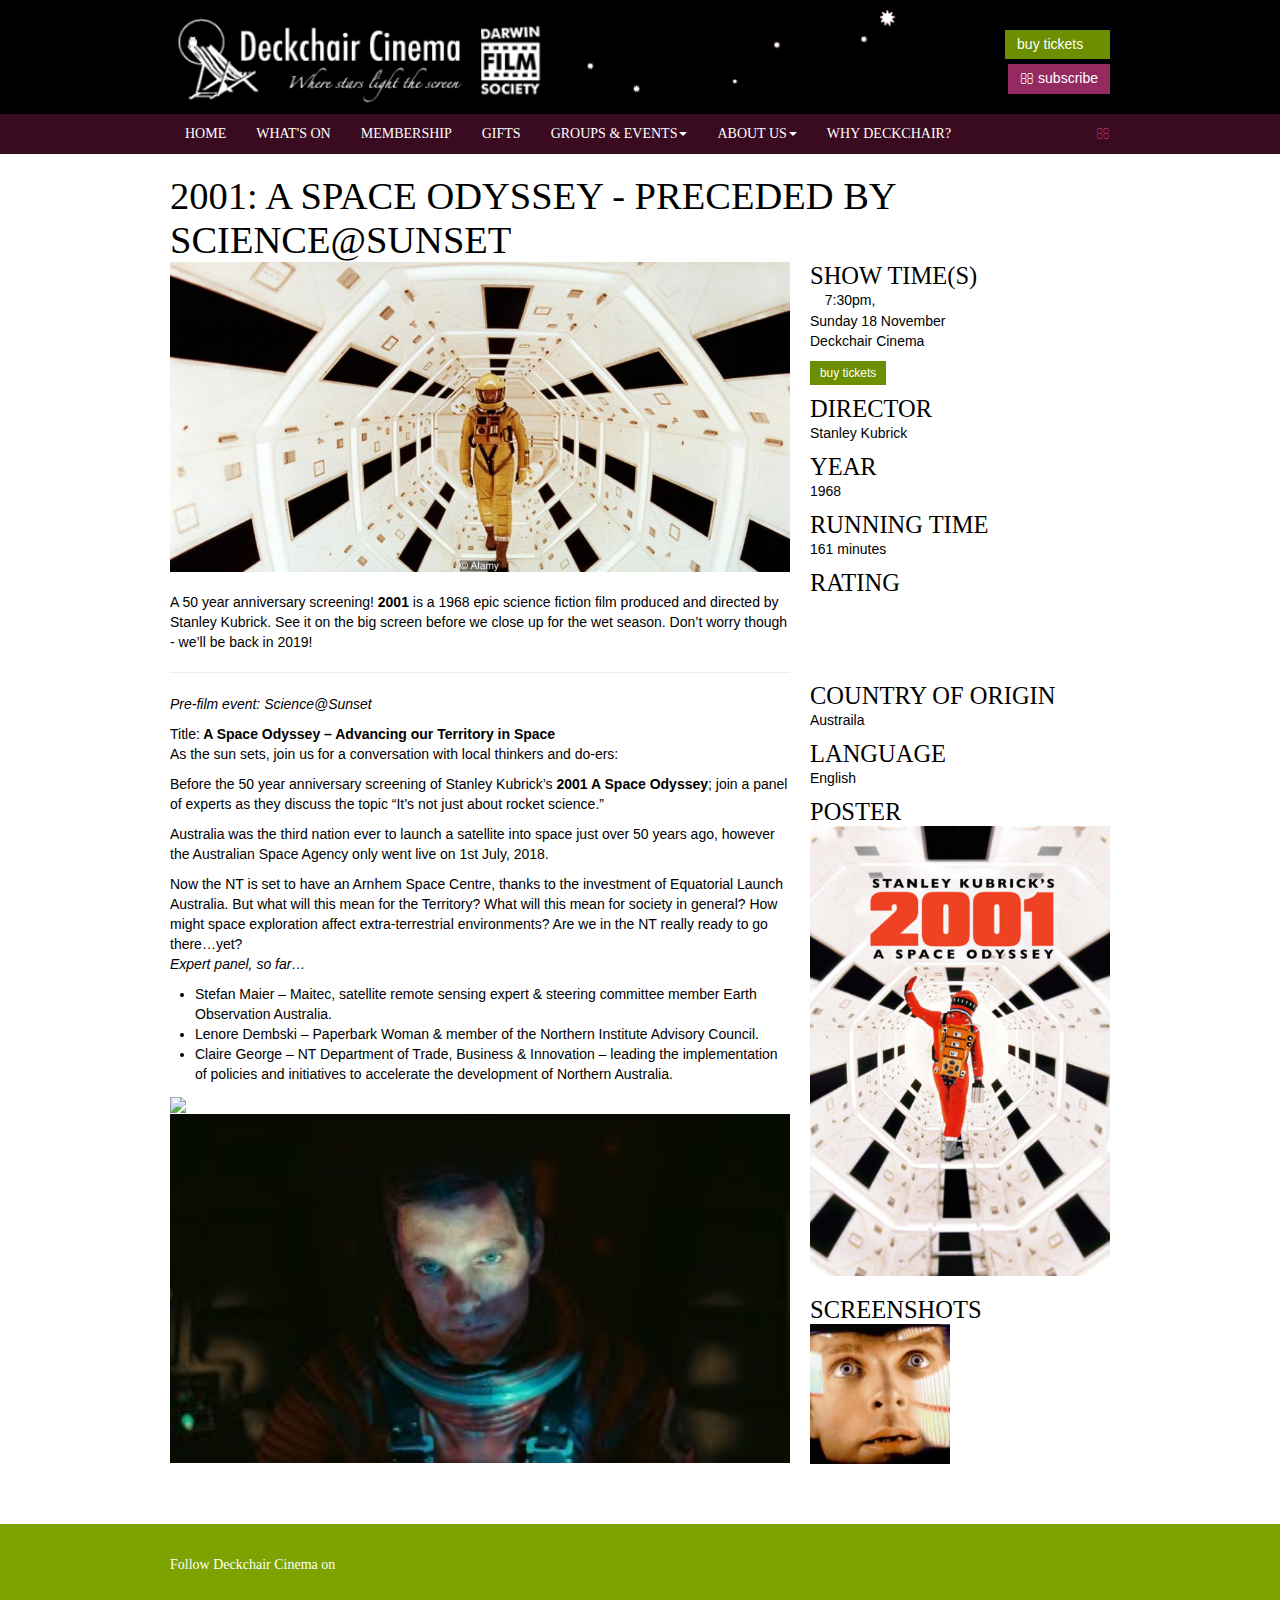
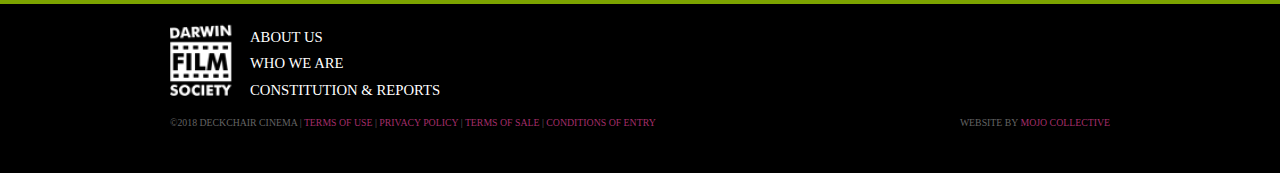
==== films/a-space-odyssey.html @ 17f924b2 "mocked website" ====
<!DOCTYPE html>
<!--[if IE 7]><html class="ie ie7" lang="en-US" prefix="og: http://ogp.me/ns#"><![endif]-->
<!--[if IE 8]><html class="ie ie8" lang="en-US" prefix="og: http://ogp.me/ns#"><![endif]-->
<!--[if !(IE 7) | !(IE 8)  ]><!-->
<html prefix="og: http://ogp.me/ns#" lang="en-US"><!--<![endif]--><head>
<meta http-equiv="content-type" content="text/html; charset=UTF-8">

	<meta name="viewport" content="width=device-width, initial-scale=1.0">


<!-- This site is optimized with the Yoast SEO plugin v4.0.2 - https://yoast.com/wordpress/plugins/seo/ -->
<title>2001: A Space Odyssey - preceded by Science@Sunset - Deckchair Cinema</title>
<link rel="canonical" href="http://www.deckchaircinema.com/films/a-space-odyssey/">
<meta property="og:locale" content="en_US">
<meta property="og:type" content="article">
<meta property="og:title" content="2001: A Space Odyssey - preceded by Science@Sunset - Deckchair Cinema">
<meta property="og:description" content="A 50 year anniversary screening! 2001 is a 1968 epic science fiction film produced and directed by Stanley Kubrick. See it on the big screen before we close up for the wet season. Don’t worry though – we’ll be back in 2019! Pre-film event: Science@Sunset Title: A Space Odyssey – Advancing our Territory in Space …">
<meta property="og:url" content="http://www.deckchaircinema.com/films/a-space-odyssey/">
<meta property="og:site_name" content="Deckchair Cinema">
<meta property="article:section" content="Films">
<meta property="article:published_time" content="2018-09-12T13:21:28+00:00">
<meta property="article:modified_time" content="2018-11-14T13:20:01+00:00">
<meta property="og:updated_time" content="2018-11-14T13:20:01+00:00">
<!-- / Yoast SEO plugin. -->

<link rel="dns-prefetch" href="http://s.w.org/">
		<script async="" src="A%20Space%20Odyssey%20-%20Deckchair%20Cinema_files/fbevents.js"></script><script async="" src="A%20Space%20Odyssey%20-%20Deckchair%20Cinema_files/analytics.js"></script><script type="text/javascript">
			window._wpemojiSettings = {"baseUrl":"https:\/\/s.w.org\/images\/core\/emoji\/2.2.1\/72x72\/","ext":".png","svgUrl":"https:\/\/s.w.org\/images\/core\/emoji\/2.2.1\/svg\/","svgExt":".svg","source":{"concatemoji":"http:\/\/www.deckchaircinema.com\/wp-includes\/js\/wp-emoji-release.min.js?ver=4.7.11"}};
			!function(a,b,c){function d(a){var b,c,d,e,f=String.fromCharCode;if(!k||!k.fillText)return!1;switch(k.clearRect(0,0,j.width,j.height),k.textBaseline="top",k.font="600 32px Arial",a){case"flag":return k.fillText(f(55356,56826,55356,56819),0,0),!(j.toDataURL().length<3e3)&&(k.clearRect(0,0,j.width,j.height),k.fillText(f(55356,57331,65039,8205,55356,57096),0,0),b=j.toDataURL(),k.clearRect(0,0,j.width,j.height),k.fillText(f(55356,57331,55356,57096),0,0),c=j.toDataURL(),b!==c);case"emoji4":return k.fillText(f(55357,56425,55356,57341,8205,55357,56507),0,0),d=j.toDataURL(),k.clearRect(0,0,j.width,j.height),k.fillText(f(55357,56425,55356,57341,55357,56507),0,0),e=j.toDataURL(),d!==e}return!1}function e(a){var c=b.createElement("script");c.src=a,c.defer=c.type="text/javascript",b.getElementsByTagName("head")[0].appendChild(c)}var f,g,h,i,j=b.createElement("canvas"),k=j.getContext&&j.getContext("2d");for(i=Array("flag","emoji4"),c.supports={everything:!0,everythingExceptFlag:!0},h=0;h<i.length;h++)c.supports[i[h]]=d(i[h]),c.supports.everything=c.supports.everything&&c.supports[i[h]],"flag"!==i[h]&&(c.supports.everythingExceptFlag=c.supports.everythingExceptFlag&&c.supports[i[h]]);c.supports.everythingExceptFlag=c.supports.everythingExceptFlag&&!c.supports.flag,c.DOMReady=!1,c.readyCallback=function(){c.DOMReady=!0},c.supports.everything||(g=function(){c.readyCallback()},b.addEventListener?(b.addEventListener("DOMContentLoaded",g,!1),a.addEventListener("load",g,!1)):(a.attachEvent("onload",g),b.attachEvent("onreadystatechange",function(){"complete"===b.readyState&&c.readyCallback()})),f=c.source||{},f.concatemoji?e(f.concatemoji):f.wpemoji&&f.twemoji&&(e(f.twemoji),e(f.wpemoji)))}(window,document,window._wpemojiSettings);
		</script><script src="A%20Space%20Odyssey%20-%20Deckchair%20Cinema_files/wp-emoji-release.js" type="text/javascript" defer="defer"></script>
		<style type="text/css">
img.wp-smiley,
img.emoji {
	display: inline !important;
	border: none !important;
	box-shadow: none !important;
	height: 1em !important;
	width: 1em !important;
	margin: 0 .07em !important;
	vertical-align: -0.1em !important;
	background: none !important;
	padding: 0 !important;
}
</style>
<link rel="stylesheet" id="fancybox-styles-css" href="A%20Space%20Odyssey%20-%20Deckchair%20Cinema_files/jquery.css" type="text/css" media="all">
<link rel="stylesheet" id="flexslider-styles-css" href="A%20Space%20Odyssey%20-%20Deckchair%20Cinema_files/flexslider.css" type="text/css" media="all">
<script type="text/javascript" src="A%20Space%20Odyssey%20-%20Deckchair%20Cinema_files/jquery-latest.js"></script>
<script type="text/javascript" src="A%20Space%20Odyssey%20-%20Deckchair%20Cinema_files/jquery_002.js"></script>
<script type="text/javascript" src="A%20Space%20Odyssey%20-%20Deckchair%20Cinema_files/jquery.js"></script>
<script type="text/javascript" src="A%20Space%20Odyssey%20-%20Deckchair%20Cinema_files/application.js"></script>
<link rel="https://api.w.org/" href="http://www.deckchaircinema.com/wp-json/">
<link rel="shortlink" href="http://www.deckchaircinema.com/?p=9627">
<link rel="alternate" type="application/json+oembed" href="http://www.deckchaircinema.com/wp-json/oembed/1.0/embed?url=http%3A%2F%2Fwww.deckchaircinema.com%2Ffilms%2Fa-space-odyssey%2F">
<link rel="alternate" type="text/xml+oembed" href="http://www.deckchaircinema.com/wp-json/oembed/1.0/embed?url=http%3A%2F%2Fwww.deckchaircinema.com%2Ffilms%2Fa-space-odyssey%2F&amp;format=xml">
		<style type="text/css">.recentcomments a{display:inline !important;padding:0 !important;margin:0 !important;}</style>

	<link rel="stylesheet" href="A%20Space%20Odyssey%20-%20Deckchair%20Cinema_files/font-awesome.css">
	<!--[if IE 7]>
	<link rel="stylesheet" href="http://www.deckchaircinema.com/wp-content/themes/deckchaircinema/_lib/font-awesome/css/font-awesome-ie7.min.css">
	<![endif]-->

	<!-- SITE SPECIFIC STLES/SCRIPTS -->
	<script src="A%20Space%20Odyssey%20-%20Deckchair%20Cinema_files/init.js" type="text/javascript"></script>
	<link rel="stylesheet" href="A%20Space%20Odyssey%20-%20Deckchair%20Cinema_files/screen.css" type="text/css">


	<script>
  (function(i,s,o,g,r,a,m){i['GoogleAnalyticsObject']=r;i[r]=i[r]||function(){
  (i[r].q=i[r].q||[]).push(arguments)},i[r].l=1*new Date();a=s.createElement(o),
  m=s.getElementsByTagName(o)[0];a.async=1;a.src=g;m.parentNode.insertBefore(a,m)
  })(window,document,'script','//www.google-analytics.com/analytics.js','ga');

  ga('create', 'UA-59953838-1', 'auto');
  ga('send', 'pageview');

</script>
<!-- Facebook Pixel Code -->
<script>
!function(f,b,e,v,n,t,s)
{if(f.fbq)return;n=f.fbq=function(){n.callMethod?
n.callMethod.apply(n,arguments):n.queue.push(arguments)};
if(!f._fbq)f._fbq=n;n.push=n;n.loaded=!0;n.version='2.0';
n.queue=[];t=b.createElement(e);t.async=!0;
t.src=v;s=b.getElementsByTagName(e)[0];
s.parentNode.insertBefore(t,s)}(window,document,'script',
'https://connect.facebook.net/en_US/fbevents.js');
 fbq('init', '585600531626922');
fbq('track', 'PageView');
</script>
<noscript>
 <img height="1" width="1"
src="https://www.facebook.com/tr?id=585600531626922&ev=PageView
&noscript=1"/>
</noscript>
<!-- End Facebook Pixel Code -->

<style type="text/css">.map-container img { max-width: none; } .map-container { margin-bottom: 20px; }</style><script type="text/javascript" charset="UTF-8" src="A%20Space%20Odyssey%20-%20Deckchair%20Cinema_files/common.js"></script><script type="text/javascript" charset="UTF-8" src="A%20Space%20Odyssey%20-%20Deckchair%20Cinema_files/util.js"></script><script type="text/javascript" charset="UTF-8" src="A%20Space%20Odyssey%20-%20Deckchair%20Cinema_files/AuthenticationService.Authenticate"></script></head>
<body class="post-template-default single single-post postid-9627 single-format-standard">
<!--array (
  0 => false,
  'nav_menu_locations' =>
  array (
    'main-menu' => 2,
  ),
  'options_mode' => '',
  'theme_logo' => '/wp-content/uploads/2014/02/logo2.png',
  'theme_primary' => '#790040',
  'theme_secondary' => '#000000',
  'theme_tertiary' => '#7ca300',
  'contact_phone' => '08 8981 0700',
  'contact_email' => '',
  'social_facebook' => 'http://www.facebook.com/deckchaircinema',
  'social_twitter' => 'http://twitter.com/deckchaircinema',
  'social_instagram' => 'https://www.instagram.com/deckchair_cinema/',
  'social_youtube' => '',
  'contact_location' => 'https://www.google.com.au/maps/place/Deckchair+Cinema/@-12.4677131,130.8423961,17z/data=!3m1!4b1!4m2!3m1!1s0x2cc091069ffeabf1:0xa36043a8df9d4cd5',
  'contact_map_location' => 'https://www.google.com/maps/place/Deckchair+Cinema/@-12.4677047,130.8424011,17z/data=!3m1!4b1!4m2!3m1!1s0x0:0xa36043a8df9d4cd5?hl=en',
  'custom_css_post_id' => -1,
)-->

<div id="banner">
	<!-- BANNER AREA -->
	<div class="container">
		<div class="row">
			<div class="span10">
				<a href="http://www.deckchaircinema.com/" class="logo" title="Deckchair Cinema">
					<img src="A%20Space%20Odyssey%20-%20Deckchair%20Cinema_files/logo2.png">					<span class="hide">Deckchair Cinema</span>
				</a>
			</div>
			<div class="span2 text-right hidden-phone">
				<a href="https://ticketing.oz.veezi.com/sessions/?siteToken=48tz57nzw85qh7t3yzgzd6s9xc" class="btn" target="_blank">Buy Tickets <i class="icon-angle-right"></i></a>
				<a href="#subscribe" class="btn btn-info" data-toggle="modal"><i class="icon-envelope-alt"></i> Subscribe</a>
			</div>
		</div>
	</div>
</div>

<div id="subscribe" class="modal hide fade">
	<div class="modal-body">
		<!-- Begin MailChimp Signup Form -->
		<div id="mc_embed_signup">
			<form action="http://deckchaircinema.us5.list-manage.com/subscribe/post?u=fc1ed0c91f3290004b8e3d01f&amp;id=64b7648d0c" method="post" id="mc-embedded-subscribe-form" name="mc-embedded-subscribe-form" class="validate" target="_blank" novalidate="">
				<h2>Subscribe to our mailing list</h2>
				<div class="indicates-required alert alert-danger"><i class="icon-asterisk icon-small"></i> indicates required</div>
				<div class="mc-field-group">
					<label for="mce-EMAIL">Email Address <i class="icon-asterisk icon-small"></i>
					</label>
					<input type="email" name="EMAIL" class="required email input-block-level" id="mce-EMAIL">
				</div>
				<div class="mc-field-group">
					<label for="mce-FNAME">First Name </label>
					<input type="text" name="FNAME" class="input-block-level" id="mce-FNAME">
				</div>
				<div class="mc-field-group">
					<label for="mce-LNAME">Last Name </label>
					<input type="text" name="LNAME" class="input-block-level" id="mce-LNAME">
				</div>
				<div id="mce-responses" class="clear">
					<div class="response" id="mce-error-response" style="display:none"></div>
					<div class="response" id="mce-success-response" style="display:none"></div>
				</div>    <!-- real people should not fill this in and expect good things - do not remove this or risk form bot signups-->
				<div style="position: absolute; left: -5000px;"><input type="text" name="b_fc1ed0c91f3290004b8e3d01f_64b7648d0c"></div>
				<input type="submit" value="Subscribe" name="subscribe" id="mc-embedded-subscribe" class="btn btn-primary pull-right">
			</form>
		</div>
		<!--End mc_embed_signup-->
	</div>
</div>

<div id="navigation">
	<!-- NAVIGATION AREA -->
	<div class="container">
		<div class="row">
			<div class="span12">
				<div class="navbar clean">
					<div class="navbar-inner">
						<a class="btn btn-navbar" data-toggle="collapse" data-target=".nav-collapse">
							<i class="icon-reorder"></i>
						</a>

						<div class="navbar-tools pull-right">
							<div class="search-wrapper"><a href="#" data-action="search" data-form="wordpress" data-form-method="get" data-form-input="s" data-form-input-placeholder="search site..." data-keyboard="true" data-form-action="/" data-original-title="" title=""><i class="icon-search"></i><span class="hide">Search</span></a></div>
														<a href="#subscribe" class="hidden-desktop" data-toggle="modal"><i class="icon-envelope-alt"></i><span class="hide"> Subscribe</span></a>
						</div>
						<a class="brand hidden-desktop" data-toggle="collapse" data-target=".nav-collapse" href="#">Browse Site</a>
						<div class="nav-collapse collapse">
							<ul id="menu-main-menu" class="nav"><li class="first"><a href="http://www.deckchaircinema.com/" title="">Home</a></li>
<li class=""><a href="http://www.deckchaircinema.com/program/" title="">What's On</a></li>
<li class=""><a href="http://www.deckchaircinema.com/membership/" title="">Membership</a></li>
<li class=""><a href="http://www.deckchaircinema.com/gift-vouchers/" title="">Gifts</a></li>
<li class="dropdown"><a href="http://www.deckchaircinema.com/us/group-bookings/" title="" data-toggle="dropdown" class="dropdown-toggle">Groups &amp; Events<b class="caret"></b></a>
<ul class="dropdown-menu">
<li class="first"><a href="http://www.deckchaircinema.com/us/group-bookings/" title="">Group Bookings</a></li>
<li class=""><a href="http://www.deckchaircinema.com/venue-hire/" title="">Venue Hire &amp; Events</a></li>
<li class="last"><a href="http://www.deckchaircinema.com/us/fundraising-nights/" title="">Fundraisers</a></li>
</ul>
</li>
<li class="dropdown"><a href="http://www.deckchaircinema.com/us/" title="" data-toggle="dropdown" class="dropdown-toggle">About Us<b class="caret"></b></a>
<ul class="dropdown-menu">
<li class="first"><a href="http://www.deckchaircinema.com/us/darwin-film-society/" title="">Darwin Film Society</a></li>
<li class=""><a href="http://www.deckchaircinema.com/us/general-information/" title="">General Info</a></li>
<li class=""><a href="http://www.deckchaircinema.com/us/faq/" title="">FAQs</a></li>
<li class=""><a href="http://www.deckchaircinema.com/menu/" title="">Food &amp; Drink</a></li>
<li class=""><a href="http://www.deckchaircinema.com/tickets/" title="">Tickets</a></li>
<li class=""><a href="http://www.deckchaircinema.com/us/screen-advertising/" title="">Advertising</a></li>
<li class=""><a href="http://www.deckchaircinema.com/category/news/" title="">News</a></li>
<li class=""><a href="http://www.deckchaircinema.com/us/history/" title="">History</a></li>
<li class="last"><a href="http://www.deckchaircinema.com/contact/" title="">Contact</a></li>
</ul>
</li>
<li class="last"><a href="http://www.deckchaircinema.com/why-deckchair/" title="">Why Deckchair?</a></li>
</ul>						</div>
					</div>
				</div>
			</div>
		</div>
	</div>
</div>	<div id="main_content" class="container-wrapper">
		<div class="container">
			<div class="row">
				<div class="span12">
	<h1>2001: A Space Odyssey - preceded by Science@Sunset</h1>
</div>
<div class="span8">
		<a href="http://www.deckchaircinema.com/wp-content/uploads/2018/09/still-5.jpg" rel="gallery" data-lib="fancybox">
		<img src="A%20Space%20Odyssey%20-%20Deckchair%20Cinema_files/still-5-1024x512.jpg" class="hero_image">
	</a>

	<div class="content">
		<p>A 50 year anniversary screening! <strong>2001</strong> is a 1968
epic science fiction film produced and directed by Stanley Kubrick. See
it on the big screen before we close up for the wet season. Don’t worry
though - we’ll be back in 2019!</p>
<hr>
<p><em>Pre-film event: Science@Sunset</em></p>
<p>Title:<strong> A Space Odyssey – Advancing our Territory in Space</strong><br>
As the sun sets, join us for a conversation with local thinkers and do-ers:</p>
<p>Before the 50 year anniversary screening of Stanley Kubrick’s <strong>2001 A Space Odyssey</strong>; join a panel of experts as they discuss the topic “It’s not just about rocket science.”</p>
<p>Australia was the third nation ever to launch a satellite into space
just over 50 years ago, however the Australian Space Agency only went
live on 1st July, 2018.</p>
<p>Now the NT is set to have an Arnhem Space Centre, thanks to the
investment of Equatorial Launch Australia. But what will this mean for
the Territory? What will this mean for society in general? How might
space exploration affect extra-terrestrial environments? Are we in the
NT really ready to go there…yet?<br>
<em>Expert panel, so far…</em></p>
<ul>
<li>Stefan Maier – Maitec, satellite remote sensing expert &amp; steering committee member Earth Observation Australia.</li>
<li>Lenore Dembski – Paperbark Woman &amp; member of the Northern Institute Advisory Council.</li>
<li>Claire George – NT Department of Trade, Business &amp; Innovation –
leading the implementation of policies and initiatives to accelerate the
 development of Northern Australia.</li>
</ul>
	</div>

	<a href="https://www.youtube.com/watch?v=oR_e9y-bka0" data-action="embed" data-autostart="true" data-thumbnail="true" class="embed-youtube"><span class="image"><img src="A%20Space%20Odyssey%20-%20Deckchair%20Cinema_files/mqdefault.jpg"><i class="icon-youtube-play icon-4x"></i></span><span class="hide">Watch Trailer</span></a>

	</div>
<div class="span4">
	<!-- <a href="" target="_blank" class="btn btn-primary btn-large">Buy Tickets</a> -->

	<h3>Show Time(s)</h3>
			<p>
			<a href="http://www.deckchaircinema.com/?ical=1542569400&amp;summary=2001%3A+A+Space+Odyssey+-+preceded+by+Science%40Sunset+%28G%29+161M&amp;alarm=48H&amp;location=Deckchair+Cinema" title="Add to Calendar"><i class="icon-calendar"></i><span class="hide">Add to Calendar</span></a>
			7:30pm,<br>Sunday 18 November
			<br>Deckchair Cinema							</p><p><a href="https://ticketing.oz.veezi.com/purchase/938?siteToken=48tz57nzw85qh7t3yzgzd6s9xc" target="_blank" class="btn btn-primary btn-small single-session">Buy Tickets</a></p>
								<p></p>

	<h3>Director</h3>
	<p>Stanley Kubrick</p>

	<h3>Year</h3>
	<p>1968</p>

	<h3>Running Time</h3>
	<p>161 minutes</p>

	<h3>Rating</h3>
	<p><span class="rating-g"></span></p>

	<h3>Country of Origin</h3>
	<p>Austraila</p>

		<h3>Language</h3>
	<p>English</p>

	<h3>Poster</h3>
	<a href="http://www.deckchaircinema.com/wp-content/uploads/2018/09/poster-5.jpg" rel="gallery" data-lib="fancybox" class="poster">
		<img src="A%20Space%20Odyssey%20-%20Deckchair%20Cinema_files/poster-5.jpg">
	</a>

	<h3>Screenshots</h3>
	<ul class="thumbnails">
					<li class="span2">
				<a href="http://www.deckchaircinema.com/wp-content/uploads/2018/09/still2.jpg" rel="gallery" data-lib="fancybox">
					<img src="A%20Space%20Odyssey%20-%20Deckchair%20Cinema_files/still2-150x150.jpg">
				</a>
			</li>
			</ul>
</div>			</div>
		</div>
	</div>

<!-- FOOTER AREA -->
<div id="footer-feature" class="feature feature-secondary">
	<div class="container">
		<div class="row">
			<div class="span6">
				<div class="feature-inner">
					<p>Follow Deckchair Cinema on </p>
						<div class="social-icons">
				<a href="https://www.google.com/maps/place/Deckchair+Cinema/@-12.4677047,130.8424011,17z/data=!3m1!4b1!4m2!3m1!1s0x0:0xa36043a8df9d4cd5?hl=en" target="_blank" id="map">
				<i class="icon-map-marker icon-2x"></i>
				<span class="hide">Location</span>
			</a>
					<a href="http://www.facebook.com/deckchaircinema" target="_blank" id="facebook">
				<i class="icon-facebook-sign icon-2x"></i>
				<span class="hide">Facebook</span>
			</a>
					<a href="http://twitter.com/deckchaircinema" target="_blank" id="twitter">
				<i class="icon-twitter-sign icon-2x"></i>
				<span class="hide">Twitter</span>
			</a>
					<a href="https://www.instagram.com/deckchair_cinema/" target="_blank" id="instagram">
				<i class="icon-instagram icon-2x"></i>
				<span class="hide">Instagram</span>
			</a>
			</div>				</div>
			</div>
			<!--<div class="span2 text-center">
				<div class="feature-inner">
					<p>Keep up to date with the Latest News</p>
				</div>
			</div>
			<div class="span4">
				<form class="form-inline feature-inner">
					<input type="text" class="input" placeholder="Your Email Address" />
					<button type="submit" class="btn">Sign Up</button>
				</form>
			</div>-->
		</div>
	</div>
</div>
<div id="footer">
	<div class="container">
		<div class="row">
			<div class="span12">
				<div class="footnote left">
					<div class="footer-film-society">
						<a href="http://www.deckchaircinema.com/us/darwin-film-society/">
							<img src="A%20Space%20Odyssey%20-%20Deckchair%20Cinema_files/film_society.png" class="logo">
						</a>
						<ul class="links">
														<li><a href="http://www.deckchaircinema.com/us/darwin-film-society/">About Us</a></li>
														<li><a href="http://www.deckchaircinema.com/dfs_who_we_are/">Who We Are</a></li>
														<li><a href="http://www.deckchaircinema.com/constitution-reports/">Constitution &amp; Reports</a></li>
													</ul>
					</div>
				</div>
			</div>
			<div class="span12">
				<div class="row">
					<div class="span7">
						<!--						<div class="footnote left">Contact us p. <a href="tel:08 8981 0700">08 8981 0700</a> e. <a href="mailto:info@deckchaircinema.com.au">info@deckchaircinema.com.au</a></div>-->
						<div class="footnote left">©2018 Deckchair Cinema | <a href="http://www.deckchaircinema.com/terms-use">Terms of Use</a> | <a href="http://www.deckchaircinema.com/privacy-policy">Privacy Policy</a> | <a href="http://www.deckchaircinema.com/terms-of-sale">Terms of Sale</a> | <a href="http://www.deckchaircinema.com/conditions-of-entry">Conditions of Entry</a></div>
					</div>
					<div class="span5">
						<!--<div class="footnote right">&copy;2018 Deckchair Cinema</div>-->
						<div class="footnote right">Website by <a href="http://mojocollective.com/" target="_blank">Mojo Collective</a></div>
					</div>
				</div>
			</div>
		</div>
	</div>
</div>
<script type="text/javascript" src="A%20Space%20Odyssey%20-%20Deckchair%20Cinema_files/jquery_003.js"></script>
<script type="text/javascript" src="A%20Space%20Odyssey%20-%20Deckchair%20Cinema_files/wp-embed.js"></script>

<div class="search-backdrop"></div></body></html>
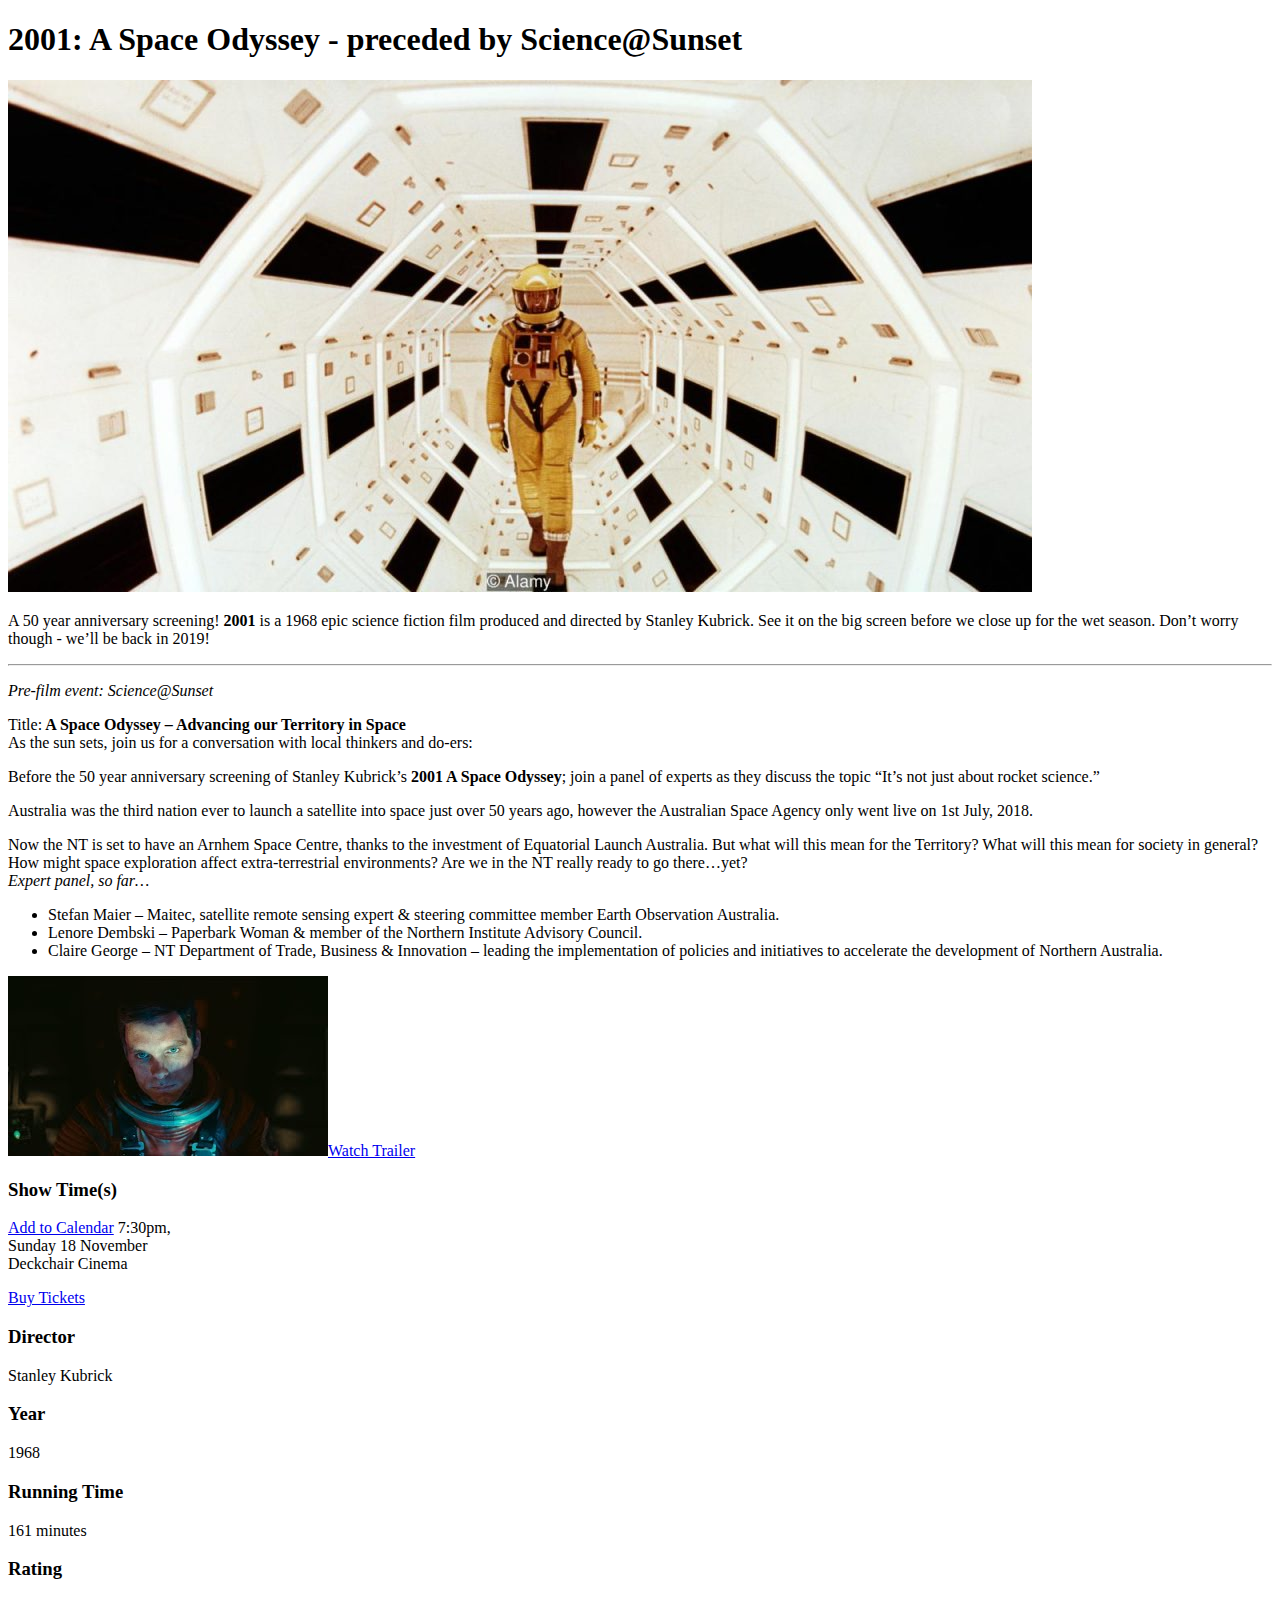
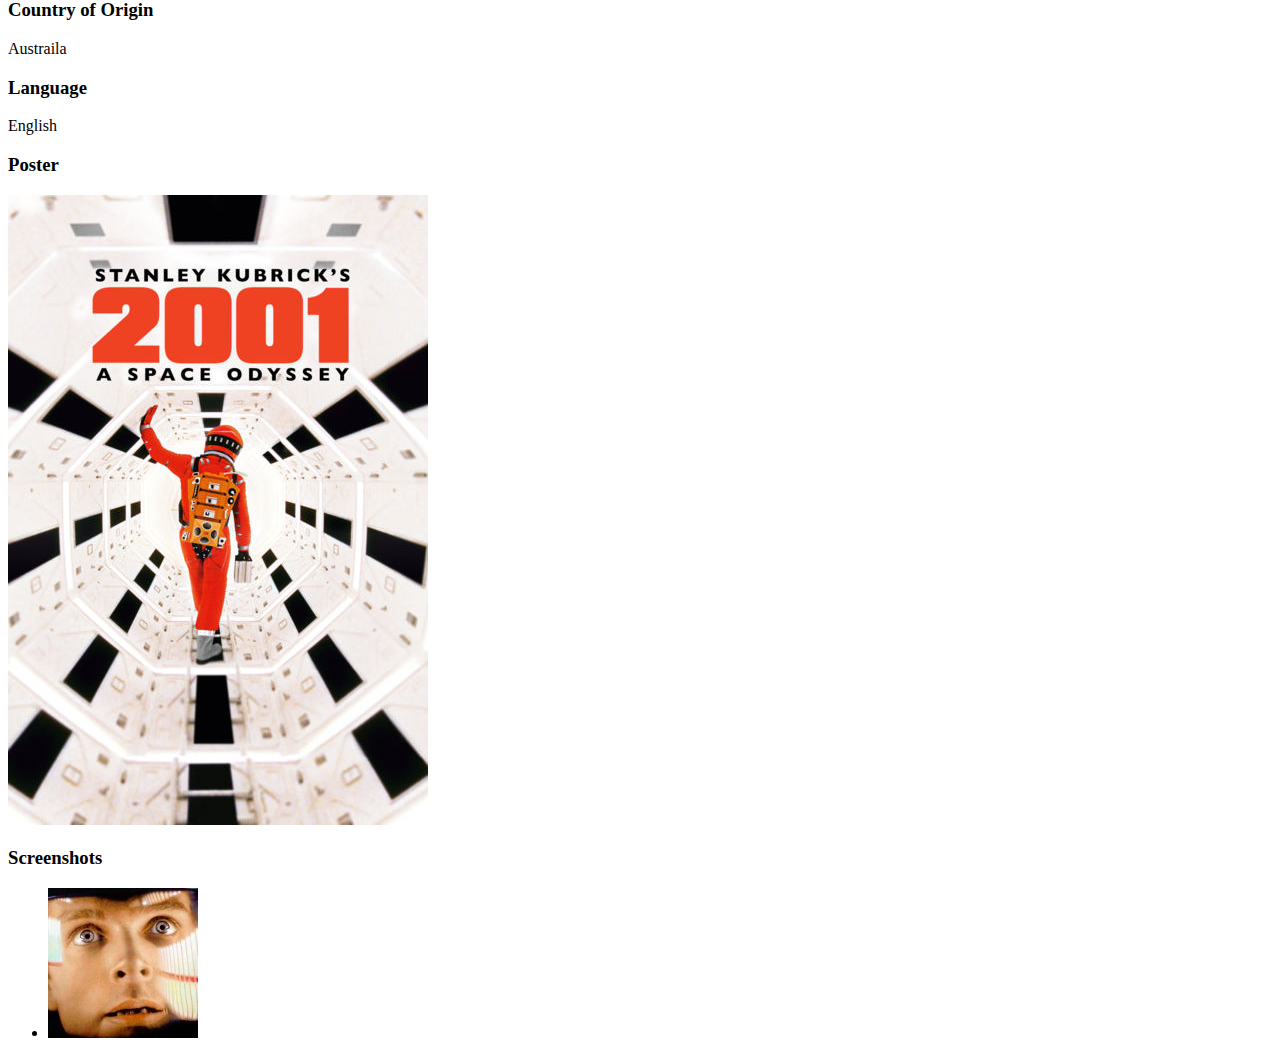
==== commit fcf34739: "remove unnecessary bloat" ====
--- a/films/a-space-odyssey.html
+++ b/films/a-space-odyssey.html
@@ -1,221 +1,11 @@
 <!DOCTYPE html>
-<!--[if IE 7]><html class="ie ie7" lang="en-US" prefix="og: http://ogp.me/ns#"><![endif]-->
-<!--[if IE 8]><html class="ie ie8" lang="en-US" prefix="og: http://ogp.me/ns#"><![endif]-->
-<!--[if !(IE 7) | !(IE 8)  ]><!-->
-<html prefix="og: http://ogp.me/ns#" lang="en-US"><!--<![endif]--><head>
+<html><head>
 <meta http-equiv="content-type" content="text/html; charset=UTF-8">
 
 	<meta name="viewport" content="width=device-width, initial-scale=1.0">
-
-
-<!-- This site is optimized with the Yoast SEO plugin v4.0.2 - https://yoast.com/wordpress/plugins/seo/ -->
 <title>2001: A Space Odyssey - preceded by Science@Sunset - Deckchair Cinema</title>
-<link rel="canonical" href="http://www.deckchaircinema.com/films/a-space-odyssey/">
-<meta property="og:locale" content="en_US">
-<meta property="og:type" content="article">
-<meta property="og:title" content="2001: A Space Odyssey - preceded by Science@Sunset - Deckchair Cinema">
-<meta property="og:description" content="A 50 year anniversary screening! 2001 is a 1968 epic science fiction film produced and directed by Stanley Kubrick. See it on the big screen before we close up for the wet season. Don’t worry though – we’ll be back in 2019! Pre-film event: Science@Sunset Title: A Space Odyssey – Advancing our Territory in Space …">
-<meta property="og:url" content="http://www.deckchaircinema.com/films/a-space-odyssey/">
-<meta property="og:site_name" content="Deckchair Cinema">
-<meta property="article:section" content="Films">
-<meta property="article:published_time" content="2018-09-12T13:21:28+00:00">
-<meta property="article:modified_time" content="2018-11-14T13:20:01+00:00">
-<meta property="og:updated_time" content="2018-11-14T13:20:01+00:00">
-<!-- / Yoast SEO plugin. -->
-
-<link rel="dns-prefetch" href="http://s.w.org/">
-		<script async="" src="A%20Space%20Odyssey%20-%20Deckchair%20Cinema_files/fbevents.js"></script><script async="" src="A%20Space%20Odyssey%20-%20Deckchair%20Cinema_files/analytics.js"></script><script type="text/javascript">
-			window._wpemojiSettings = {"baseUrl":"https:\/\/s.w.org\/images\/core\/emoji\/2.2.1\/72x72\/","ext":".png","svgUrl":"https:\/\/s.w.org\/images\/core\/emoji\/2.2.1\/svg\/","svgExt":".svg","source":{"concatemoji":"http:\/\/www.deckchaircinema.com\/wp-includes\/js\/wp-emoji-release.min.js?ver=4.7.11"}};
-			!function(a,b,c){function d(a){var b,c,d,e,f=String.fromCharCode;if(!k||!k.fillText)return!1;switch(k.clearRect(0,0,j.width,j.height),k.textBaseline="top",k.font="600 32px Arial",a){case"flag":return k.fillText(f(55356,56826,55356,56819),0,0),!(j.toDataURL().length<3e3)&&(k.clearRect(0,0,j.width,j.height),k.fillText(f(55356,57331,65039,8205,55356,57096),0,0),b=j.toDataURL(),k.clearRect(0,0,j.width,j.height),k.fillText(f(55356,57331,55356,57096),0,0),c=j.toDataURL(),b!==c);case"emoji4":return k.fillText(f(55357,56425,55356,57341,8205,55357,56507),0,0),d=j.toDataURL(),k.clearRect(0,0,j.width,j.height),k.fillText(f(55357,56425,55356,57341,55357,56507),0,0),e=j.toDataURL(),d!==e}return!1}function e(a){var c=b.createElement("script");c.src=a,c.defer=c.type="text/javascript",b.getElementsByTagName("head")[0].appendChild(c)}var f,g,h,i,j=b.createElement("canvas"),k=j.getContext&&j.getContext("2d");for(i=Array("flag","emoji4"),c.supports={everything:!0,everythingExceptFlag:!0},h=0;h<i.length;h++)c.supports[i[h]]=d(i[h]),c.supports.everything=c.supports.everything&&c.supports[i[h]],"flag"!==i[h]&&(c.supports.everythingExceptFlag=c.supports.everythingExceptFlag&&c.supports[i[h]]);c.supports.everythingExceptFlag=c.supports.everythingExceptFlag&&!c.supports.flag,c.DOMReady=!1,c.readyCallback=function(){c.DOMReady=!0},c.supports.everything||(g=function(){c.readyCallback()},b.addEventListener?(b.addEventListener("DOMContentLoaded",g,!1),a.addEventListener("load",g,!1)):(a.attachEvent("onload",g),b.attachEvent("onreadystatechange",function(){"complete"===b.readyState&&c.readyCallback()})),f=c.source||{},f.concatemoji?e(f.concatemoji):f.wpemoji&&f.twemoji&&(e(f.twemoji),e(f.wpemoji)))}(window,document,window._wpemojiSettings);
-		</script><script src="A%20Space%20Odyssey%20-%20Deckchair%20Cinema_files/wp-emoji-release.js" type="text/javascript" defer="defer"></script>
-		<style type="text/css">
-img.wp-smiley,
-img.emoji {
-	display: inline !important;
-	border: none !important;
-	box-shadow: none !important;
-	height: 1em !important;
-	width: 1em !important;
-	margin: 0 .07em !important;
-	vertical-align: -0.1em !important;
-	background: none !important;
-	padding: 0 !important;
-}
-</style>
-<link rel="stylesheet" id="fancybox-styles-css" href="A%20Space%20Odyssey%20-%20Deckchair%20Cinema_files/jquery.css" type="text/css" media="all">
-<link rel="stylesheet" id="flexslider-styles-css" href="A%20Space%20Odyssey%20-%20Deckchair%20Cinema_files/flexslider.css" type="text/css" media="all">
-<script type="text/javascript" src="A%20Space%20Odyssey%20-%20Deckchair%20Cinema_files/jquery-latest.js"></script>
-<script type="text/javascript" src="A%20Space%20Odyssey%20-%20Deckchair%20Cinema_files/jquery_002.js"></script>
-<script type="text/javascript" src="A%20Space%20Odyssey%20-%20Deckchair%20Cinema_files/jquery.js"></script>
-<script type="text/javascript" src="A%20Space%20Odyssey%20-%20Deckchair%20Cinema_files/application.js"></script>
-<link rel="https://api.w.org/" href="http://www.deckchaircinema.com/wp-json/">
-<link rel="shortlink" href="http://www.deckchaircinema.com/?p=9627">
-<link rel="alternate" type="application/json+oembed" href="http://www.deckchaircinema.com/wp-json/oembed/1.0/embed?url=http%3A%2F%2Fwww.deckchaircinema.com%2Ffilms%2Fa-space-odyssey%2F">
-<link rel="alternate" type="text/xml+oembed" href="http://www.deckchaircinema.com/wp-json/oembed/1.0/embed?url=http%3A%2F%2Fwww.deckchaircinema.com%2Ffilms%2Fa-space-odyssey%2F&amp;format=xml">
-		<style type="text/css">.recentcomments a{display:inline !important;padding:0 !important;margin:0 !important;}</style>
-
-	<link rel="stylesheet" href="A%20Space%20Odyssey%20-%20Deckchair%20Cinema_files/font-awesome.css">
-	<!--[if IE 7]>
-	<link rel="stylesheet" href="http://www.deckchaircinema.com/wp-content/themes/deckchaircinema/_lib/font-awesome/css/font-awesome-ie7.min.css">
-	<![endif]-->
-
-	<!-- SITE SPECIFIC STLES/SCRIPTS -->
-	<script src="A%20Space%20Odyssey%20-%20Deckchair%20Cinema_files/init.js" type="text/javascript"></script>
-	<link rel="stylesheet" href="A%20Space%20Odyssey%20-%20Deckchair%20Cinema_files/screen.css" type="text/css">
-
-
-	<script>
-  (function(i,s,o,g,r,a,m){i['GoogleAnalyticsObject']=r;i[r]=i[r]||function(){
-  (i[r].q=i[r].q||[]).push(arguments)},i[r].l=1*new Date();a=s.createElement(o),
-  m=s.getElementsByTagName(o)[0];a.async=1;a.src=g;m.parentNode.insertBefore(a,m)
-  })(window,document,'script','//www.google-analytics.com/analytics.js','ga');
-
-  ga('create', 'UA-59953838-1', 'auto');
-  ga('send', 'pageview');
-
-</script>
-<!-- Facebook Pixel Code -->
-<script>
-!function(f,b,e,v,n,t,s)
-{if(f.fbq)return;n=f.fbq=function(){n.callMethod?
-n.callMethod.apply(n,arguments):n.queue.push(arguments)};
-if(!f._fbq)f._fbq=n;n.push=n;n.loaded=!0;n.version='2.0';
-n.queue=[];t=b.createElement(e);t.async=!0;
-t.src=v;s=b.getElementsByTagName(e)[0];
-s.parentNode.insertBefore(t,s)}(window,document,'script',
-'https://connect.facebook.net/en_US/fbevents.js');
- fbq('init', '585600531626922');
-fbq('track', 'PageView');
-</script>
-<noscript>
- <img height="1" width="1"
-src="https://www.facebook.com/tr?id=585600531626922&ev=PageView
-&noscript=1"/>
-</noscript>
-<!-- End Facebook Pixel Code -->
-
-<style type="text/css">.map-container img { max-width: none; } .map-container { margin-bottom: 20px; }</style><script type="text/javascript" charset="UTF-8" src="A%20Space%20Odyssey%20-%20Deckchair%20Cinema_files/common.js"></script><script type="text/javascript" charset="UTF-8" src="A%20Space%20Odyssey%20-%20Deckchair%20Cinema_files/util.js"></script><script type="text/javascript" charset="UTF-8" src="A%20Space%20Odyssey%20-%20Deckchair%20Cinema_files/AuthenticationService.Authenticate"></script></head>
-<body class="post-template-default single single-post postid-9627 single-format-standard">
-<!--array (
-  0 => false,
-  'nav_menu_locations' =>
-  array (
-    'main-menu' => 2,
-  ),
-  'options_mode' => '',
-  'theme_logo' => '/wp-content/uploads/2014/02/logo2.png',
-  'theme_primary' => '#790040',
-  'theme_secondary' => '#000000',
-  'theme_tertiary' => '#7ca300',
-  'contact_phone' => '08 8981 0700',
-  'contact_email' => '',
-  'social_facebook' => 'http://www.facebook.com/deckchaircinema',
-  'social_twitter' => 'http://twitter.com/deckchaircinema',
-  'social_instagram' => 'https://www.instagram.com/deckchair_cinema/',
-  'social_youtube' => '',
-  'contact_location' => 'https://www.google.com.au/maps/place/Deckchair+Cinema/@-12.4677131,130.8423961,17z/data=!3m1!4b1!4m2!3m1!1s0x2cc091069ffeabf1:0xa36043a8df9d4cd5',
-  'contact_map_location' => 'https://www.google.com/maps/place/Deckchair+Cinema/@-12.4677047,130.8424011,17z/data=!3m1!4b1!4m2!3m1!1s0x0:0xa36043a8df9d4cd5?hl=en',
-  'custom_css_post_id' => -1,
-)-->
-
-<div id="banner">
-	<!-- BANNER AREA -->
-	<div class="container">
-		<div class="row">
-			<div class="span10">
-				<a href="http://www.deckchaircinema.com/" class="logo" title="Deckchair Cinema">
-					<img src="A%20Space%20Odyssey%20-%20Deckchair%20Cinema_files/logo2.png">					<span class="hide">Deckchair Cinema</span>
-				</a>
-			</div>
-			<div class="span2 text-right hidden-phone">
-				<a href="https://ticketing.oz.veezi.com/sessions/?siteToken=48tz57nzw85qh7t3yzgzd6s9xc" class="btn" target="_blank">Buy Tickets <i class="icon-angle-right"></i></a>
-				<a href="#subscribe" class="btn btn-info" data-toggle="modal"><i class="icon-envelope-alt"></i> Subscribe</a>
-			</div>
-		</div>
-	</div>
-</div>
-
-<div id="subscribe" class="modal hide fade">
-	<div class="modal-body">
-		<!-- Begin MailChimp Signup Form -->
-		<div id="mc_embed_signup">
-			<form action="http://deckchaircinema.us5.list-manage.com/subscribe/post?u=fc1ed0c91f3290004b8e3d01f&amp;id=64b7648d0c" method="post" id="mc-embedded-subscribe-form" name="mc-embedded-subscribe-form" class="validate" target="_blank" novalidate="">
-				<h2>Subscribe to our mailing list</h2>
-				<div class="indicates-required alert alert-danger"><i class="icon-asterisk icon-small"></i> indicates required</div>
-				<div class="mc-field-group">
-					<label for="mce-EMAIL">Email Address <i class="icon-asterisk icon-small"></i>
-					</label>
-					<input type="email" name="EMAIL" class="required email input-block-level" id="mce-EMAIL">
-				</div>
-				<div class="mc-field-group">
-					<label for="mce-FNAME">First Name </label>
-					<input type="text" name="FNAME" class="input-block-level" id="mce-FNAME">
-				</div>
-				<div class="mc-field-group">
-					<label for="mce-LNAME">Last Name </label>
-					<input type="text" name="LNAME" class="input-block-level" id="mce-LNAME">
-				</div>
-				<div id="mce-responses" class="clear">
-					<div class="response" id="mce-error-response" style="display:none"></div>
-					<div class="response" id="mce-success-response" style="display:none"></div>
-				</div>    <!-- real people should not fill this in and expect good things - do not remove this or risk form bot signups-->
-				<div style="position: absolute; left: -5000px;"><input type="text" name="b_fc1ed0c91f3290004b8e3d01f_64b7648d0c"></div>
-				<input type="submit" value="Subscribe" name="subscribe" id="mc-embedded-subscribe" class="btn btn-primary pull-right">
-			</form>
-		</div>
-		<!--End mc_embed_signup-->
-	</div>
-</div>
-
-<div id="navigation">
-	<!-- NAVIGATION AREA -->
-	<div class="container">
-		<div class="row">
-			<div class="span12">
-				<div class="navbar clean">
-					<div class="navbar-inner">
-						<a class="btn btn-navbar" data-toggle="collapse" data-target=".nav-collapse">
-							<i class="icon-reorder"></i>
-						</a>
-
-						<div class="navbar-tools pull-right">
-							<div class="search-wrapper"><a href="#" data-action="search" data-form="wordpress" data-form-method="get" data-form-input="s" data-form-input-placeholder="search site..." data-keyboard="true" data-form-action="/" data-original-title="" title=""><i class="icon-search"></i><span class="hide">Search</span></a></div>
-														<a href="#subscribe" class="hidden-desktop" data-toggle="modal"><i class="icon-envelope-alt"></i><span class="hide"> Subscribe</span></a>
-						</div>
-						<a class="brand hidden-desktop" data-toggle="collapse" data-target=".nav-collapse" href="#">Browse Site</a>
-						<div class="nav-collapse collapse">
-							<ul id="menu-main-menu" class="nav"><li class="first"><a href="http://www.deckchaircinema.com/" title="">Home</a></li>
-<li class=""><a href="http://www.deckchaircinema.com/program/" title="">What's On</a></li>
-<li class=""><a href="http://www.deckchaircinema.com/membership/" title="">Membership</a></li>
-<li class=""><a href="http://www.deckchaircinema.com/gift-vouchers/" title="">Gifts</a></li>
-<li class="dropdown"><a href="http://www.deckchaircinema.com/us/group-bookings/" title="" data-toggle="dropdown" class="dropdown-toggle">Groups &amp; Events<b class="caret"></b></a>
-<ul class="dropdown-menu">
-<li class="first"><a href="http://www.deckchaircinema.com/us/group-bookings/" title="">Group Bookings</a></li>
-<li class=""><a href="http://www.deckchaircinema.com/venue-hire/" title="">Venue Hire &amp; Events</a></li>
-<li class="last"><a href="http://www.deckchaircinema.com/us/fundraising-nights/" title="">Fundraisers</a></li>
-</ul>
-</li>
-<li class="dropdown"><a href="http://www.deckchaircinema.com/us/" title="" data-toggle="dropdown" class="dropdown-toggle">About Us<b class="caret"></b></a>
-<ul class="dropdown-menu">
-<li class="first"><a href="http://www.deckchaircinema.com/us/darwin-film-society/" title="">Darwin Film Society</a></li>
-<li class=""><a href="http://www.deckchaircinema.com/us/general-information/" title="">General Info</a></li>
-<li class=""><a href="http://www.deckchaircinema.com/us/faq/" title="">FAQs</a></li>
-<li class=""><a href="http://www.deckchaircinema.com/menu/" title="">Food &amp; Drink</a></li>
-<li class=""><a href="http://www.deckchaircinema.com/tickets/" title="">Tickets</a></li>
-<li class=""><a href="http://www.deckchaircinema.com/us/screen-advertising/" title="">Advertising</a></li>
-<li class=""><a href="http://www.deckchaircinema.com/category/news/" title="">News</a></li>
-<li class=""><a href="http://www.deckchaircinema.com/us/history/" title="">History</a></li>
-<li class="last"><a href="http://www.deckchaircinema.com/contact/" title="">Contact</a></li>
-</ul>
-</li>
-<li class="last"><a href="http://www.deckchaircinema.com/why-deckchair/" title="">Why Deckchair?</a></li>
-</ul>						</div>
-					</div>
-				</div>
-			</div>
-		</div>
-	</div>
-</div>	<div id="main_content" class="container-wrapper">
+</head>
+<div id="main_content" class="container-wrapper">
 		<div class="container">
 			<div class="row">
 				<div class="span12">
@@ -301,80 +91,4 @@
 </div>			</div>
 		</div>
 	</div>
-
-<!-- FOOTER AREA -->
-<div id="footer-feature" class="feature feature-secondary">
-	<div class="container">
-		<div class="row">
-			<div class="span6">
-				<div class="feature-inner">
-					<p>Follow Deckchair Cinema on </p>
-						<div class="social-icons">
-				<a href="https://www.google.com/maps/place/Deckchair+Cinema/@-12.4677047,130.8424011,17z/data=!3m1!4b1!4m2!3m1!1s0x0:0xa36043a8df9d4cd5?hl=en" target="_blank" id="map">
-				<i class="icon-map-marker icon-2x"></i>
-				<span class="hide">Location</span>
-			</a>
-					<a href="http://www.facebook.com/deckchaircinema" target="_blank" id="facebook">
-				<i class="icon-facebook-sign icon-2x"></i>
-				<span class="hide">Facebook</span>
-			</a>
-					<a href="http://twitter.com/deckchaircinema" target="_blank" id="twitter">
-				<i class="icon-twitter-sign icon-2x"></i>
-				<span class="hide">Twitter</span>
-			</a>
-					<a href="https://www.instagram.com/deckchair_cinema/" target="_blank" id="instagram">
-				<i class="icon-instagram icon-2x"></i>
-				<span class="hide">Instagram</span>
-			</a>
-			</div>				</div>
-			</div>
-			<!--<div class="span2 text-center">
-				<div class="feature-inner">
-					<p>Keep up to date with the Latest News</p>
-				</div>
-			</div>
-			<div class="span4">
-				<form class="form-inline feature-inner">
-					<input type="text" class="input" placeholder="Your Email Address" />
-					<button type="submit" class="btn">Sign Up</button>
-				</form>
-			</div>-->
-		</div>
-	</div>
-</div>
-<div id="footer">
-	<div class="container">
-		<div class="row">
-			<div class="span12">
-				<div class="footnote left">
-					<div class="footer-film-society">
-						<a href="http://www.deckchaircinema.com/us/darwin-film-society/">
-							<img src="A%20Space%20Odyssey%20-%20Deckchair%20Cinema_files/film_society.png" class="logo">
-						</a>
-						<ul class="links">
-														<li><a href="http://www.deckchaircinema.com/us/darwin-film-society/">About Us</a></li>
-														<li><a href="http://www.deckchaircinema.com/dfs_who_we_are/">Who We Are</a></li>
-														<li><a href="http://www.deckchaircinema.com/constitution-reports/">Constitution &amp; Reports</a></li>
-													</ul>
-					</div>
-				</div>
-			</div>
-			<div class="span12">
-				<div class="row">
-					<div class="span7">
-						<!--						<div class="footnote left">Contact us p. <a href="tel:08 8981 0700">08 8981 0700</a> e. <a href="mailto:info@deckchaircinema.com.au">info@deckchaircinema.com.au</a></div>-->
-						<div class="footnote left">©2018 Deckchair Cinema | <a href="http://www.deckchaircinema.com/terms-use">Terms of Use</a> | <a href="http://www.deckchaircinema.com/privacy-policy">Privacy Policy</a> | <a href="http://www.deckchaircinema.com/terms-of-sale">Terms of Sale</a> | <a href="http://www.deckchaircinema.com/conditions-of-entry">Conditions of Entry</a></div>
-					</div>
-					<div class="span5">
-						<!--<div class="footnote right">&copy;2018 Deckchair Cinema</div>-->
-						<div class="footnote right">Website by <a href="http://mojocollective.com/" target="_blank">Mojo Collective</a></div>
-					</div>
-				</div>
-			</div>
-		</div>
-	</div>
-</div>
-<script type="text/javascript" src="A%20Space%20Odyssey%20-%20Deckchair%20Cinema_files/jquery_003.js"></script>
-<script type="text/javascript" src="A%20Space%20Odyssey%20-%20Deckchair%20Cinema_files/wp-embed.js"></script>
-
-<div class="search-backdrop"></div></body></html>
+</body></html>
